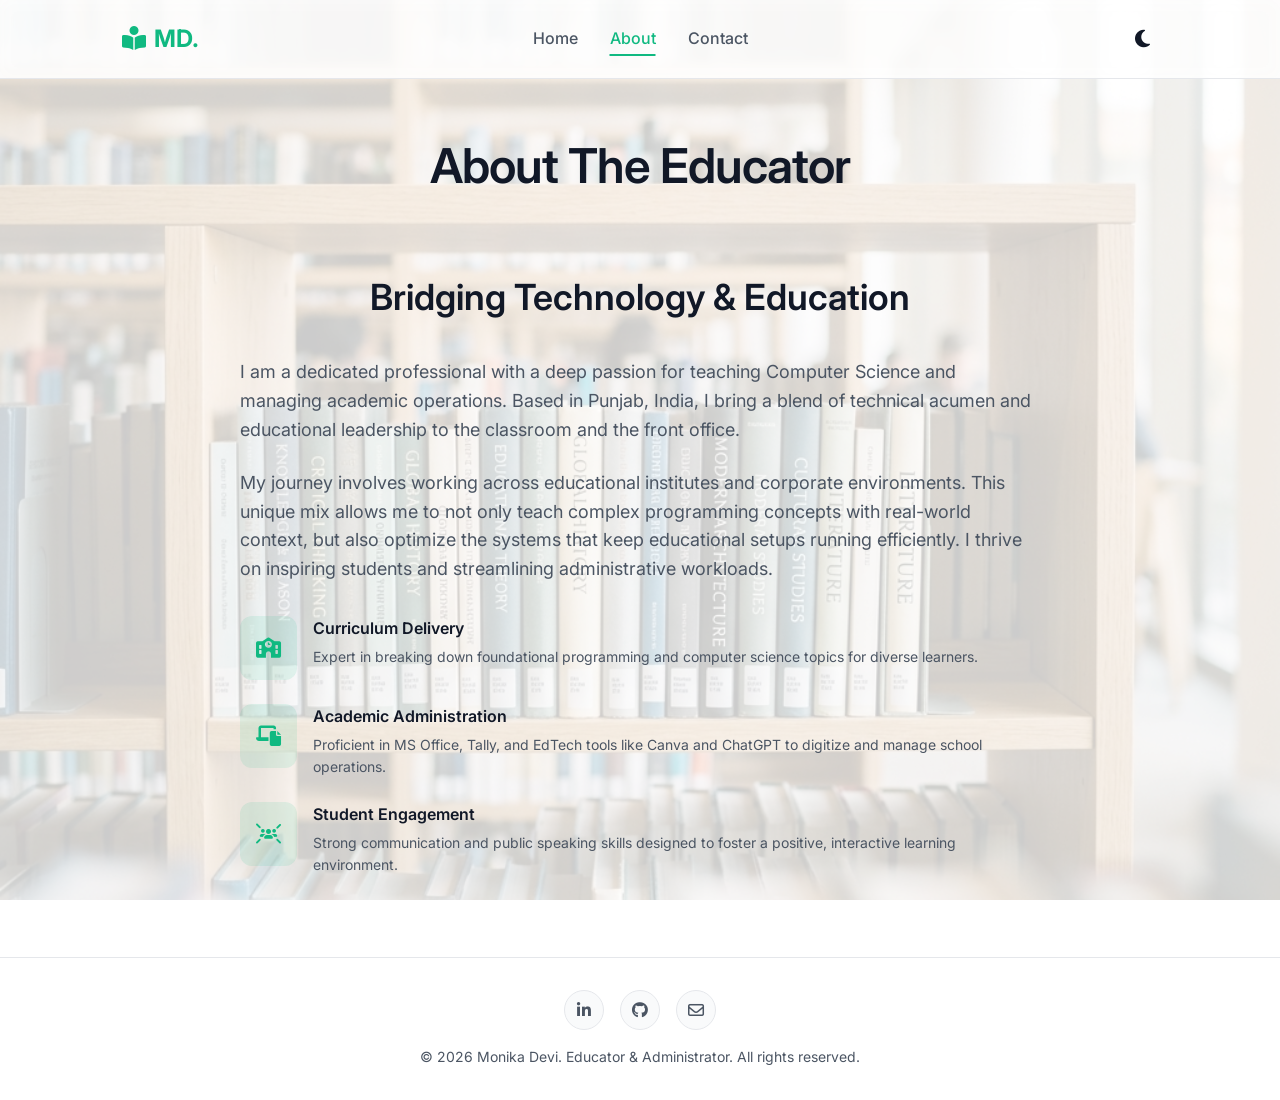
==== about.html @ 3ba0f4ba "HOSTED 1" ====
<!DOCTYPE html>
<html lang="en">
<head>
  <meta charset="UTF-8">
  <meta name="viewport" content="width=device-width, initial-scale=1.0">
  <title>About | Monika Devi</title>
  <link rel="stylesheet" href="style.css">
  <link rel="stylesheet" href="https://cdnjs.cloudflare.com/ajax/libs/font-awesome/6.4.0/css/all.min.css">
</head>
<body>

  <nav class="navbar">
    <div class="container">
      <a href="index.html" class="logo"><i class="fa-solid fa-book-open-reader" style="margin-right: 8px;"></i>MD.</a>
      <div class="nav-links" id="nav-links">
        <a href="index.html">Home</a>
        <a href="about.html" class="active">About</a>
        <a href="contact.html">Contact</a>
      </div>
      <div style="display: flex; gap: 1rem; align-items: center;">
        <button class="theme-toggle" id="theme-toggle" aria-label="Toggle Theme">
          <i class="fa-solid fa-moon"></i>
        </button>
        <button class="menu-toggle" id="menu-toggle" aria-label="Toggle Menu">
          <i class="fa-solid fa-bars"></i>
        </button>
      </div>
    </div>
  </nav>

  <main>
    <section class="about-section">
      <div class="container">
        <h1 class="reveal" style="text-align: center; margin-bottom: 4rem;">About The Educator</h1>
        
        <div class="about-grid" style="grid-template-columns: 1fr; max-width: 800px; margin: 0 auto;">
          <div class="about-content reveal">
            <h2>Bridging Technology & Education</h2>
            <p>
              I am a dedicated professional with a deep passion for teaching Computer Science and managing academic operations. Based in Punjab, India, I bring a blend of technical acumen and educational leadership to the classroom and the front office.
            </p>
            <p>
              My journey involves working across educational institutes and corporate environments. This unique mix allows me to not only teach complex programming concepts with real-world context, but also optimize the systems that keep educational setups running efficiently. I thrive on inspiring students and streamlining administrative workloads.
            </p>

            <div class="about-highlights">
              <div class="highlight-item">
                <div class="highlight-icon">
                  <i class="fa-solid fa-school"></i>
                </div>
                <div class="highlight-text">
                  <h4>Curriculum Delivery</h4>
                  <p>Expert in breaking down foundational programming and computer science topics for diverse learners.</p>
                </div>
              </div>

              <div class="highlight-item">
                <div class="highlight-icon">
                  <i class="fa-solid fa-laptop-file"></i>
                </div>
                <div class="highlight-text">
                  <h4>Academic Administration</h4>
                  <p>Proficient in MS Office, Tally, and EdTech tools like Canva and ChatGPT to digitize and manage school operations.</p>
                </div>
              </div>

              <div class="highlight-item">
                <div class="highlight-icon">
                  <i class="fa-solid fa-users-rays"></i>
                </div>
                <div class="highlight-text">
                  <h4>Student Engagement</h4>
                  <p>Strong communication and public speaking skills designed to foster a positive, interactive learning environment.</p>
                </div>
              </div>
            </div>
          </div>
        </div>
      </div>
    </section>
  </main>

  <footer class="footer">
    <div class="container">
      <div class="social-icons">
        <a href="#" aria-label="LinkedIn"><i class="fa-brands fa-linkedin-in"></i></a>
        <a href="#" aria-label="GitHub"><i class="fa-brands fa-github"></i></a>
        <a href="mailto:Monikadhiman25837@gmail.com" aria-label="Email"><i class="fa-regular fa-envelope"></i></a>
      </div>
      <p>&copy; 2026 Monika Devi. Educator & Administrator. All rights reserved.</p>
    </div>
  </footer>

  <script src="script.js"></script>
</body>
</html>
---- style.css ----
@import url('https://fonts.googleapis.com/css2?family=Inter:wght@300;400;500;600;700&display=swap');

:root {
  --bg-color: #ffffff;
  --text-primary: #111827;
  --text-secondary: #4b5563;
  --accent-color: #10b981;
  --accent-hover: #059669;
  --card-bg: #f9fafb;
  --nav-bg: rgba(255, 255, 255, 0.9);
  --border-color: #e5e7eb;
  --shadow: 0 10px 25px -5px rgba(0, 0, 0, 0.05), 0 8px 10px -6px rgba(0, 0, 0, 0.01);
  --radius: 12px;
  --transition: 0.3s cubic-bezier(0.4, 0, 0.2, 1);
}

[data-theme="dark"] {
  --bg-color: #0f1115;
  --text-primary: #f9fafb;
  --text-secondary: #9ca3af;
  --card-bg: #1a1d24;
  --nav-bg: rgba(15, 17, 21, 0.9);
  --border-color: #272a30;
  --shadow: 0 10px 25px -5px rgba(0, 0, 0, 0.5);
}

* {
  margin: 0;
  padding: 0;
  box-sizing: border-box;
}

body {
  font-family: 'Inter', sans-serif;
  background-color: var(--bg-color);
  color: var(--text-primary);
  line-height: 1.6;
  transition: background-color var(--transition), color var(--transition);
  overflow-x: hidden;
  opacity: 0;
  /* For page transition */
  animation: fadeInPage 0.5s ease forwards;
}

body::before {
  content: '';
  position: fixed;
  top: 0;
  left: 0;
  width: 100%;
  height: 100%;
  background: url('books-bg.png') center/cover no-repeat;
  opacity: 0.2;
  pointer-events: none;
  z-index: -1;
  transition: opacity var(--transition);
}

[data-theme="dark"] body::before {
  opacity: 0.03;
}

@keyframes fadeInPage {
  to {
    opacity: 1;
  }
}

body.fade-out {
  opacity: 0;
}

a {
  text-decoration: none;
  color: inherit;
}

ul {
  list-style: none;
}

/* Typography */
h1,
h2,
h3,
h4 {
  color: var(--text-primary);
  font-weight: 600;
  margin-bottom: 1rem;
}

h1 {
  font-size: 3rem;
  letter-spacing: -0.02em;
}

h2 {
  font-size: 2.25rem;
  margin-bottom: 2rem;
  text-align: center;
}

p {
  color: var(--text-secondary);
  margin-bottom: 1rem;
}

/* Layout */
.container {
  max-width: 1100px;
  margin: 0 auto;
  padding: 0 2rem;
}

section {
  padding: 5rem 0;
}

/* Navbar */
.navbar {
  position: fixed;
  top: 0;
  left: 0;
  width: 100%;
  padding: 1.25rem 0;
  background: var(--nav-bg);
  backdrop-filter: blur(8px);
  -webkit-backdrop-filter: blur(8px);
  z-index: 1000;
  border-bottom: 1px solid var(--border-color);
  transition: background var(--transition), border-color var(--transition);
}

.navbar .container {
  display: flex;
  justify-content: space-between;
  align-items: center;
  position: relative;
}

.logo {
  font-size: 1.5rem;
  font-weight: 700;
  color: var(--accent-color);
}

.nav-links {
  position: absolute;
  left: 50%;
  transform: translateX(-50%);
  display: flex;
  gap: 2rem;
  align-items: center;
}

.nav-links a {
  font-weight: 500;
  color: var(--text-secondary);
  transition: color var(--transition);
  position: relative;
}

.nav-links a:hover,
.nav-links a.active {
  color: var(--accent-color);
}

.nav-links a::after {
  content: '';
  position: absolute;
  width: 0;
  height: 2px;
  bottom: -4px;
  left: 0;
  background-color: var(--accent-color);
  transition: width var(--transition);
}

.nav-links a:hover::after,
.nav-links a.active::after {
  width: 100%;
}

.theme-toggle {
  background: none;
  border: none;
  color: var(--text-primary);
  cursor: pointer;
  font-size: 1.25rem;
  display: flex;
  align-items: center;
  justify-content: center;
  padding: 0.5rem;
  border-radius: 50%;
  transition: background-color var(--transition);
}

.theme-toggle:hover {
  background-color: var(--card-bg);
}

.menu-toggle {
  display: none;
  background: none;
  border: none;
  color: var(--text-primary);
  font-size: 1.5rem;
  cursor: pointer;
}

/* Buttons */
.btn {
  display: inline-flex;
  align-items: center;
  justify-content: center;
  padding: 0.875rem 1.75rem;
  border-radius: var(--radius);
  font-weight: 500;
  font-size: 1rem;
  cursor: pointer;
  transition: all var(--transition);
  border: 1px solid transparent;
}

.btn-primary {
  background-color: var(--accent-color);
  color: #ffffff;
}

.btn-primary:hover {
  background-color: var(--accent-hover);
  transform: translateY(-2px);
  box-shadow: 0 4px 12px rgba(16, 185, 129, 0.3);
}

.btn-outline {
  background-color: transparent;
  color: var(--text-primary);
  border-color: var(--border-color);
}

.btn-outline:hover {
  border-color: var(--accent-color);
  color: var(--accent-color);
  transform: translateY(-2px);
}

/* Hero Section */
.hero {
  min-height: 100vh;
  display: flex;
  align-items: center;
  padding-top: 5rem;
}

.hero-content {
  max-width: 800px;
}

.hero-tagline {
  color: var(--accent-color);
  font-weight: 600;
  letter-spacing: 0.05em;
  text-transform: uppercase;
  margin-bottom: 1rem;
  display: block;
}

.hero-title {
  margin-bottom: 1.5rem;
}

.hero-description {
  font-size: 1.125rem;
  margin-bottom: 2.5rem;
  max-width: 600px;
}

.hero-buttons {
  display: flex;
  gap: 1rem;
}

/* Skills Section */
.skills-grid {
  display: grid;
  grid-template-columns: 1fr 1fr;
  gap: 2rem;
}

.skill-category {
  background-color: var(--card-bg);
  padding: 2rem;
  border-radius: var(--radius);
  border: 1px solid var(--border-color);
  box-shadow: var(--shadow);
  transition: transform var(--transition), box-shadow var(--transition);
}

.skill-category:hover {
  transform: translateY(-5px);
  box-shadow: 0 15px 30px rgba(0, 0, 0, 0.1);
}

.skill-item {
  margin-bottom: 1.5rem;
}

.skill-item:last-child {
  margin-bottom: 0;
}

.skill-info {
  display: flex;
  justify-content: space-between;
  margin-bottom: 0.5rem;
  font-weight: 500;
}

.progress-bar {
  width: 100%;
  height: 8px;
  background-color: var(--border-color);
  border-radius: 4px;
  overflow: hidden;
}

.progress {
  height: 100%;
  background-color: var(--accent-color);
  border-radius: 4px;
  width: 0;
  transition: width 1s ease-in-out;
}

/* Timeline (Experience & Education) */
.timeline {
  position: relative;
  max-width: 800px;
  margin: 0 auto;
}

.timeline::before {
  content: '';
  position: absolute;
  top: 0;
  bottom: 0;
  left: 20px;
  width: 2px;
  background-color: var(--border-color);
}

.timeline-item {
  position: relative;
  padding-left: 3.5rem;
  margin-bottom: 3rem;
}

.timeline-item:last-child {
  margin-bottom: 0;
}

.timeline-dot {
  position: absolute;
  left: 13px;
  top: 0.25rem;
  width: 16px;
  height: 16px;
  border-radius: 50%;
  background-color: var(--accent-color);
  border: 4px solid var(--bg-color);
  box-shadow: 0 0 0 2px var(--accent-color);
}

.timeline-content {
  background-color: var(--card-bg);
  padding: 1.5rem;
  border-radius: var(--radius);
  border: 1px solid var(--border-color);
  box-shadow: var(--shadow);
  transition: transform var(--transition);
}

.timeline-content:hover {
  transform: translateX(5px);
}

.timeline-date {
  color: var(--accent-color);
  font-size: 0.875rem;
  font-weight: 600;
  margin-bottom: 0.5rem;
}

.timeline-title {
  margin-bottom: 0.25rem;
  font-size: 1.25rem;
}

.timeline-subtitle {
  color: var(--text-secondary);
  font-size: 0.875rem;
  margin-bottom: 1rem;
}

/* About Page */
.about-section {
  padding-top: 8rem;
  min-height: calc(100vh - 80px);
}

.about-grid {
  display: grid;
  grid-template-columns: 1fr 1fr;
  gap: 4rem;
  align-items: center;
}

.about-content p {
  font-size: 1.125rem;
  margin-bottom: 1.5rem;
}

.about-highlights {
  display: flex;
  flex-direction: column;
  gap: 1.5rem;
  margin-top: 2rem;
}

.highlight-item {
  display: flex;
  align-items: flex-start;
  gap: 1rem;
}

.highlight-icon {
  background-color: rgba(16, 185, 129, 0.1);
  color: var(--accent-color);
  padding: 1rem;
  border-radius: var(--radius);
  font-size: 1.25rem;
}

.highlight-text h4 {
  margin-bottom: 0.25rem;
}

.highlight-text p {
  margin-bottom: 0;
  font-size: 0.875rem;
}

.about-image-container {
  position: relative;
}

.about-image-placeholder {
  width: 100%;
  aspect-ratio: 4/5;
  background-color: var(--card-bg);
  border-radius: var(--radius);
  border: 1px solid var(--border-color);
  display: flex;
  align-items: center;
  justify-content: center;
  color: var(--text-secondary);
  font-size: 4rem;
  box-shadow: var(--shadow);
}

/* Contact Page */
.contact-section {
  padding-top: 8rem;
  min-height: calc(100vh - 80px);
}

.contact-grid {
  display: grid;
  grid-template-columns: 1fr 2fr;
  gap: 4rem;
}

.contact-info {
  display: flex;
  flex-direction: column;
  gap: 2rem;
}

.contact-item {
  background-color: var(--card-bg);
  padding: 1.5rem;
  border-radius: var(--radius);
  border: 1px solid var(--border-color);
  display: flex;
  align-items: center;
  gap: 1rem;
  box-shadow: var(--shadow);
  transition: transform var(--transition);
}

.contact-item:hover {
  transform: translateY(-5px);
}

.contact-icon {
  background-color: rgba(16, 185, 129, 0.1);
  color: var(--accent-color);
  padding: 1rem;
  border-radius: 50%;
  font-size: 1.25rem;
  display: flex;
  align-items: center;
  justify-content: center;
}

.contact-details h4 {
  margin-bottom: 0.25rem;
  font-size: 1rem;
}

.contact-details p {
  margin-bottom: 0;
  font-size: 0.875rem;
}

.contact-form {
  background-color: var(--card-bg);
  padding: 2.5rem;
  border-radius: var(--radius);
  border: 1px solid var(--border-color);
  box-shadow: var(--shadow);
}

.form-group {
  margin-bottom: 1.5rem;
}

.form-label {
  display: block;
  margin-bottom: 0.5rem;
  font-weight: 500;
  color: var(--text-primary);
}

.form-control {
  width: 100%;
  padding: 0.875rem 1rem;
  background-color: var(--bg-color);
  border: 1px solid var(--border-color);
  border-radius: var(--radius);
  color: var(--text-primary);
  font-family: inherit;
  font-size: 1rem;
  transition: border-color var(--transition), box-shadow var(--transition);
}

.form-control:focus {
  outline: none;
  border-color: var(--accent-color);
  box-shadow: 0 0 0 3px rgba(16, 185, 129, 0.1);
}

textarea.form-control {
  resize: vertical;
  min-height: 120px;
}

/* Footer */
.footer {
  text-align: center;
  padding: 2rem 0;
  border-top: 1px solid var(--border-color);
  margin-top: auto;
}

.social-icons {
  display: flex;
  justify-content: center;
  gap: 1rem;
  margin-bottom: 1rem;
}

.social-icons a {
  display: flex;
  align-items: center;
  justify-content: center;
  width: 40px;
  height: 40px;
  border-radius: 50%;
  background-color: var(--card-bg);
  color: var(--text-secondary);
  border: 1px solid var(--border-color);
  transition: all var(--transition);
}

.social-icons a:hover {
  background-color: var(--accent-color);
  color: #fff;
  border-color: var(--accent-color);
  transform: translateY(-3px);
}

.footer p {
  margin-bottom: 0;
  font-size: 0.875rem;
}

/* Animations */
.reveal {
  opacity: 0;
  transform: translateY(30px);
  transition: opacity 0.8s ease, transform 0.8s ease;
}

.reveal.active {
  opacity: 1;
  transform: translateY(0);
}

/* Responsive Design */
@media (max-width: 768px) {
  h1 {
    font-size: 2.25rem;
  }

  h2 {
    font-size: 1.75rem;
  }

  .menu-toggle {
    display: block;
  }

  .nav-links {
    position: fixed;
    top: 70px;
    left: -100%;
    transform: none;
    width: 100%;
    height: calc(100vh - 70px);
    background-color: var(--bg-color);
    flex-direction: column;
    justify-content: center;
    gap: 2rem;
    transition: left var(--transition);
  }

  .nav-links.active {
    left: 0;
  }

  .nav-links a {
    font-size: 1.25rem;
  }

  .hero-buttons {
    flex-direction: column;
  }

  .btn {
    width: 100%;
  }

  .skills-grid,
  .about-grid,
  .contact-grid {
    grid-template-columns: 1fr;
  }
}
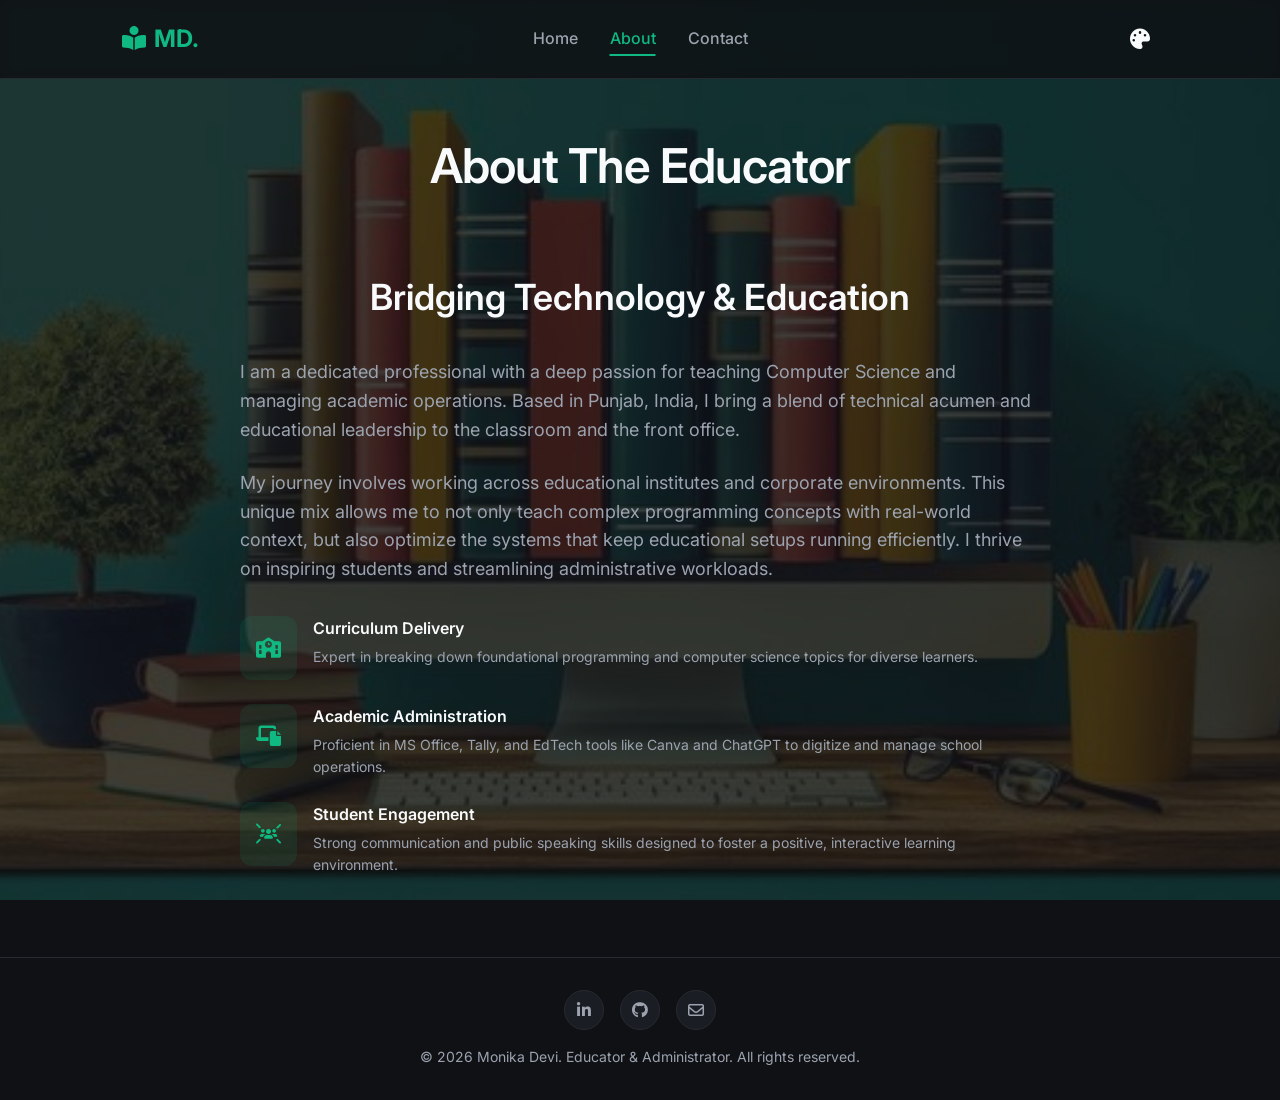
==== commit 075b941f: "fixed" ====
--- a/about.html
+++ b/about.html
@@ -18,9 +18,14 @@
         <a href="contact.html">Contact</a>
       </div>
       <div style="display: flex; gap: 1rem; align-items: center;">
-        <button class="theme-toggle" id="theme-toggle" aria-label="Toggle Theme">
-          <i class="fa-solid fa-moon"></i>
-        </button>
+        <div style="position: relative; display: flex; align-items: center;">
+          <button class="theme-toggle" id="theme-toggle" aria-label="Pick Theme Color">
+            <i class="fa-solid fa-palette"></i>
+          </button>
+          <div class="color-options" id="color-options">
+            <!-- Colors are dynamically injected here from script.js -->
+          </div>
+        </div>
         <button class="menu-toggle" id="menu-toggle" aria-label="Toggle Menu">
           <i class="fa-solid fa-bars"></i>
         </button>
--- a/style.css
+++ b/style.css
@@ -1,20 +1,6 @@
 @import url('https://fonts.googleapis.com/css2?family=Inter:wght@300;400;500;600;700&display=swap');
 
 :root {
-  --bg-color: #ffffff;
-  --text-primary: #111827;
-  --text-secondary: #4b5563;
-  --accent-color: #10b981;
-  --accent-hover: #059669;
-  --card-bg: #f9fafb;
-  --nav-bg: rgba(255, 255, 255, 0.9);
-  --border-color: #e5e7eb;
-  --shadow: 0 10px 25px -5px rgba(0, 0, 0, 0.05), 0 8px 10px -6px rgba(0, 0, 0, 0.01);
-  --radius: 12px;
-  --transition: 0.3s cubic-bezier(0.4, 0, 0.2, 1);
-}
-
-[data-theme="dark"] {
   --bg-color: #0f1115;
   --text-primary: #f9fafb;
   --text-secondary: #9ca3af;
@@ -22,7 +8,15 @@
   --nav-bg: rgba(15, 17, 21, 0.9);
   --border-color: #272a30;
   --shadow: 0 10px 25px -5px rgba(0, 0, 0, 0.5);
-}
+  --radius: 12px;
+  --transition: 0.3s cubic-bezier(0.4, 0, 0.2, 1);
+  
+  /* Emerald Green Theme (Default) */
+  --accent-color: #10b981;
+  --accent-hover: #059669;
+}
+
+
 
 * {
   margin: 0;
@@ -47,17 +41,14 @@
   position: fixed;
   top: 0;
   left: 0;
-  width: 100%;
-  height: 100%;
-  background: url('books-bg.png') center/cover no-repeat;
+  width: 100vw;
+  height: 100vh; /* Fallback */
+  height: 100lvh; /* Locks height to prevent jump when mobile URL bar hides */
+  background: url('books-bg.jpg') center/cover no-repeat;
   opacity: 0.2;
   pointer-events: none;
   z-index: -1;
   transition: opacity var(--transition);
-}
-
-[data-theme="dark"] body::before {
-  opacity: 0.03;
 }
 
 @keyframes fadeInPage {
@@ -618,6 +609,47 @@
   transform: translateY(0);
 }
 
+/* Color Options Palette */
+.color-options {
+  position: absolute;
+  top: 150%;
+  right: 0;
+  background-color: var(--card-bg);
+  border: 1px solid var(--border-color);
+  border-radius: var(--radius);
+  padding: 0.5rem;
+  display: flex;
+  gap: 0.5rem;
+  box-shadow: var(--shadow);
+  opacity: 0;
+  visibility: hidden;
+  transform: translateY(-10px);
+  transition: all var(--transition);
+}
+
+.color-options.show {
+  opacity: 1;
+  visibility: visible;
+  transform: translateY(0);
+}
+
+.color-dot {
+  width: 24px;
+  height: 24px;
+  border-radius: 50%;
+  cursor: pointer;
+  transition: transform 0.2s ease;
+  border: 2px solid transparent;
+}
+
+.color-dot:hover {
+  transform: scale(1.1);
+}
+
+.color-dot.active {
+  border-color: var(--text-primary);
+}
+
 /* Responsive Design */
 @media (max-width: 768px) {
   h1 {
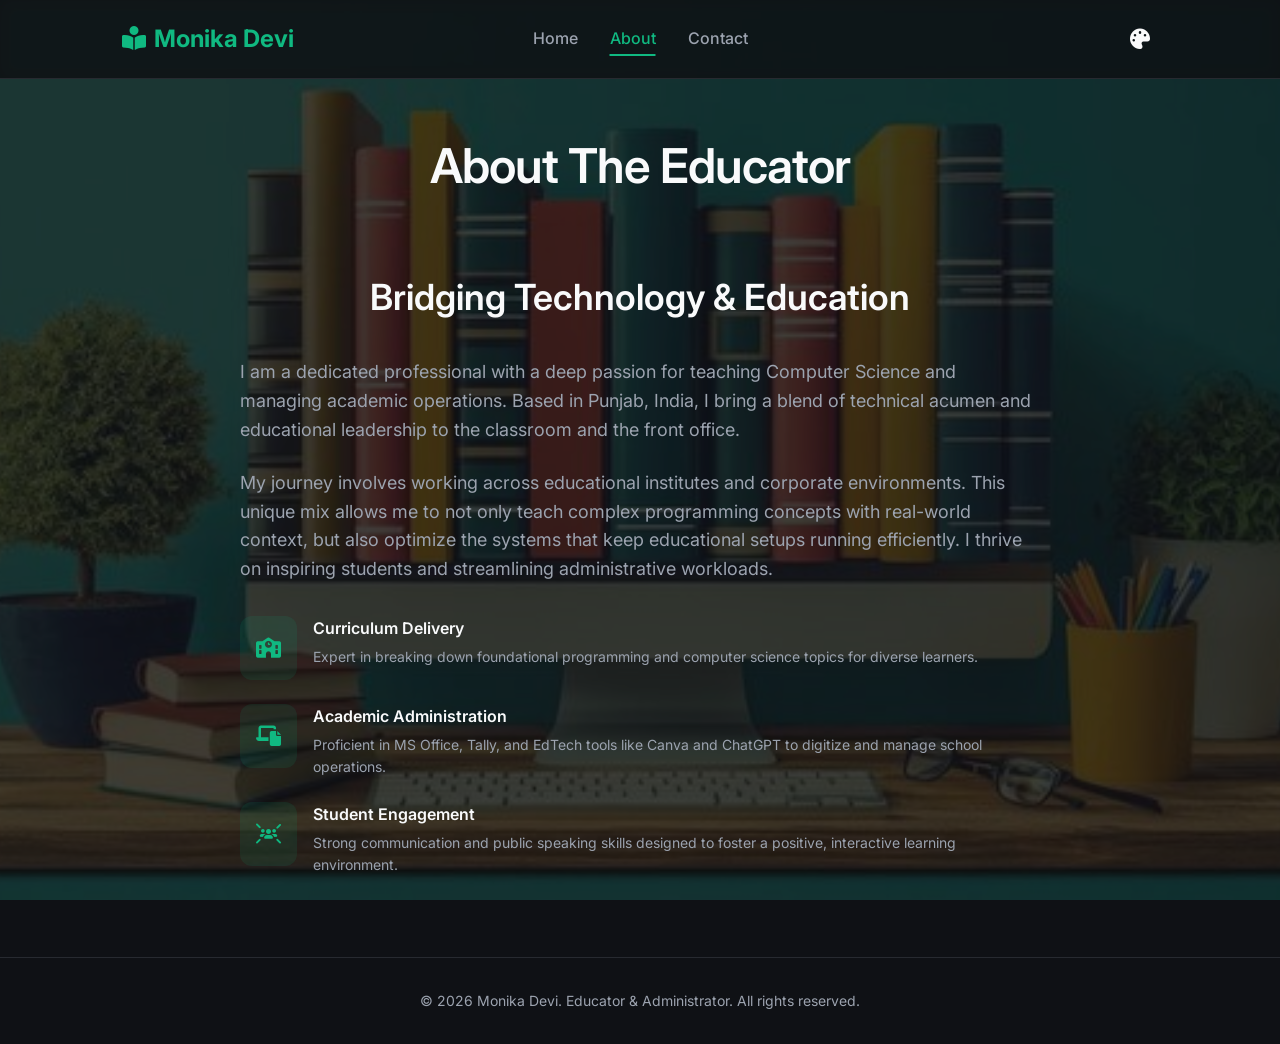
==== commit 82938579: "fixed" ====
--- a/about.html
+++ b/about.html
@@ -1,5 +1,6 @@
 <!DOCTYPE html>
 <html lang="en">
+
 <head>
   <meta charset="UTF-8">
   <meta name="viewport" content="width=device-width, initial-scale=1.0">
@@ -7,11 +8,13 @@
   <link rel="stylesheet" href="style.css">
   <link rel="stylesheet" href="https://cdnjs.cloudflare.com/ajax/libs/font-awesome/6.4.0/css/all.min.css">
 </head>
+
 <body>
 
   <nav class="navbar">
     <div class="container">
-      <a href="index.html" class="logo"><i class="fa-solid fa-book-open-reader" style="margin-right: 8px;"></i>MD.</a>
+      <a href="index.html" class="logo"><i class="fa-solid fa-book-open-reader" style="margin-right: 8px;"></i>Monika
+        Devi</a>
       <div class="nav-links" id="nav-links">
         <a href="index.html">Home</a>
         <a href="about.html" class="active">About</a>
@@ -37,15 +40,20 @@
     <section class="about-section">
       <div class="container">
         <h1 class="reveal" style="text-align: center; margin-bottom: 4rem;">About The Educator</h1>
-        
+
         <div class="about-grid" style="grid-template-columns: 1fr; max-width: 800px; margin: 0 auto;">
           <div class="about-content reveal">
             <h2>Bridging Technology & Education</h2>
             <p>
-              I am a dedicated professional with a deep passion for teaching Computer Science and managing academic operations. Based in Punjab, India, I bring a blend of technical acumen and educational leadership to the classroom and the front office.
+              I am a dedicated professional with a deep passion for teaching Computer Science and managing academic
+              operations. Based in Punjab, India, I bring a blend of technical acumen and educational leadership to the
+              classroom and the front office.
             </p>
             <p>
-              My journey involves working across educational institutes and corporate environments. This unique mix allows me to not only teach complex programming concepts with real-world context, but also optimize the systems that keep educational setups running efficiently. I thrive on inspiring students and streamlining administrative workloads.
+              My journey involves working across educational institutes and corporate environments. This unique mix
+              allows me to not only teach complex programming concepts with real-world context, but also optimize the
+              systems that keep educational setups running efficiently. I thrive on inspiring students and streamlining
+              administrative workloads.
             </p>
 
             <div class="about-highlights">
@@ -55,7 +63,8 @@
                 </div>
                 <div class="highlight-text">
                   <h4>Curriculum Delivery</h4>
-                  <p>Expert in breaking down foundational programming and computer science topics for diverse learners.</p>
+                  <p>Expert in breaking down foundational programming and computer science topics for diverse learners.
+                  </p>
                 </div>
               </div>
 
@@ -65,7 +74,8 @@
                 </div>
                 <div class="highlight-text">
                   <h4>Academic Administration</h4>
-                  <p>Proficient in MS Office, Tally, and EdTech tools like Canva and ChatGPT to digitize and manage school operations.</p>
+                  <p>Proficient in MS Office, Tally, and EdTech tools like Canva and ChatGPT to digitize and manage
+                    school operations.</p>
                 </div>
               </div>
 
@@ -75,7 +85,8 @@
                 </div>
                 <div class="highlight-text">
                   <h4>Student Engagement</h4>
-                  <p>Strong communication and public speaking skills designed to foster a positive, interactive learning environment.</p>
+                  <p>Strong communication and public speaking skills designed to foster a positive, interactive learning
+                    environment.</p>
                 </div>
               </div>
             </div>
@@ -87,15 +98,12 @@
 
   <footer class="footer">
     <div class="container">
-      <div class="social-icons">
-        <a href="#" aria-label="LinkedIn"><i class="fa-brands fa-linkedin-in"></i></a>
-        <a href="#" aria-label="GitHub"><i class="fa-brands fa-github"></i></a>
-        <a href="mailto:Monikadhiman25837@gmail.com" aria-label="Email"><i class="fa-regular fa-envelope"></i></a>
-      </div>
+
       <p>&copy; 2026 Monika Devi. Educator & Administrator. All rights reserved.</p>
     </div>
   </footer>
 
   <script src="script.js"></script>
 </body>
-</html>
+
+</html>
--- a/style.css
+++ b/style.css
@@ -617,14 +617,15 @@
   background-color: var(--card-bg);
   border: 1px solid var(--border-color);
   border-radius: var(--radius);
-  padding: 0.5rem;
-  display: flex;
-  gap: 0.5rem;
+  padding: 0.75rem;
+  display: flex;
+  gap: 0.75rem;
   box-shadow: var(--shadow);
   opacity: 0;
   visibility: hidden;
   transform: translateY(-10px);
   transition: all var(--transition);
+  z-index: 1001; /* Guarantee it overlays everything on mobile */
 }
 
 .color-options.show {
@@ -634,8 +635,8 @@
 }
 
 .color-dot {
-  width: 24px;
-  height: 24px;
+  width: 32px;
+  height: 32px;
   border-radius: 50%;
   cursor: pointer;
   transition: transform 0.2s ease;
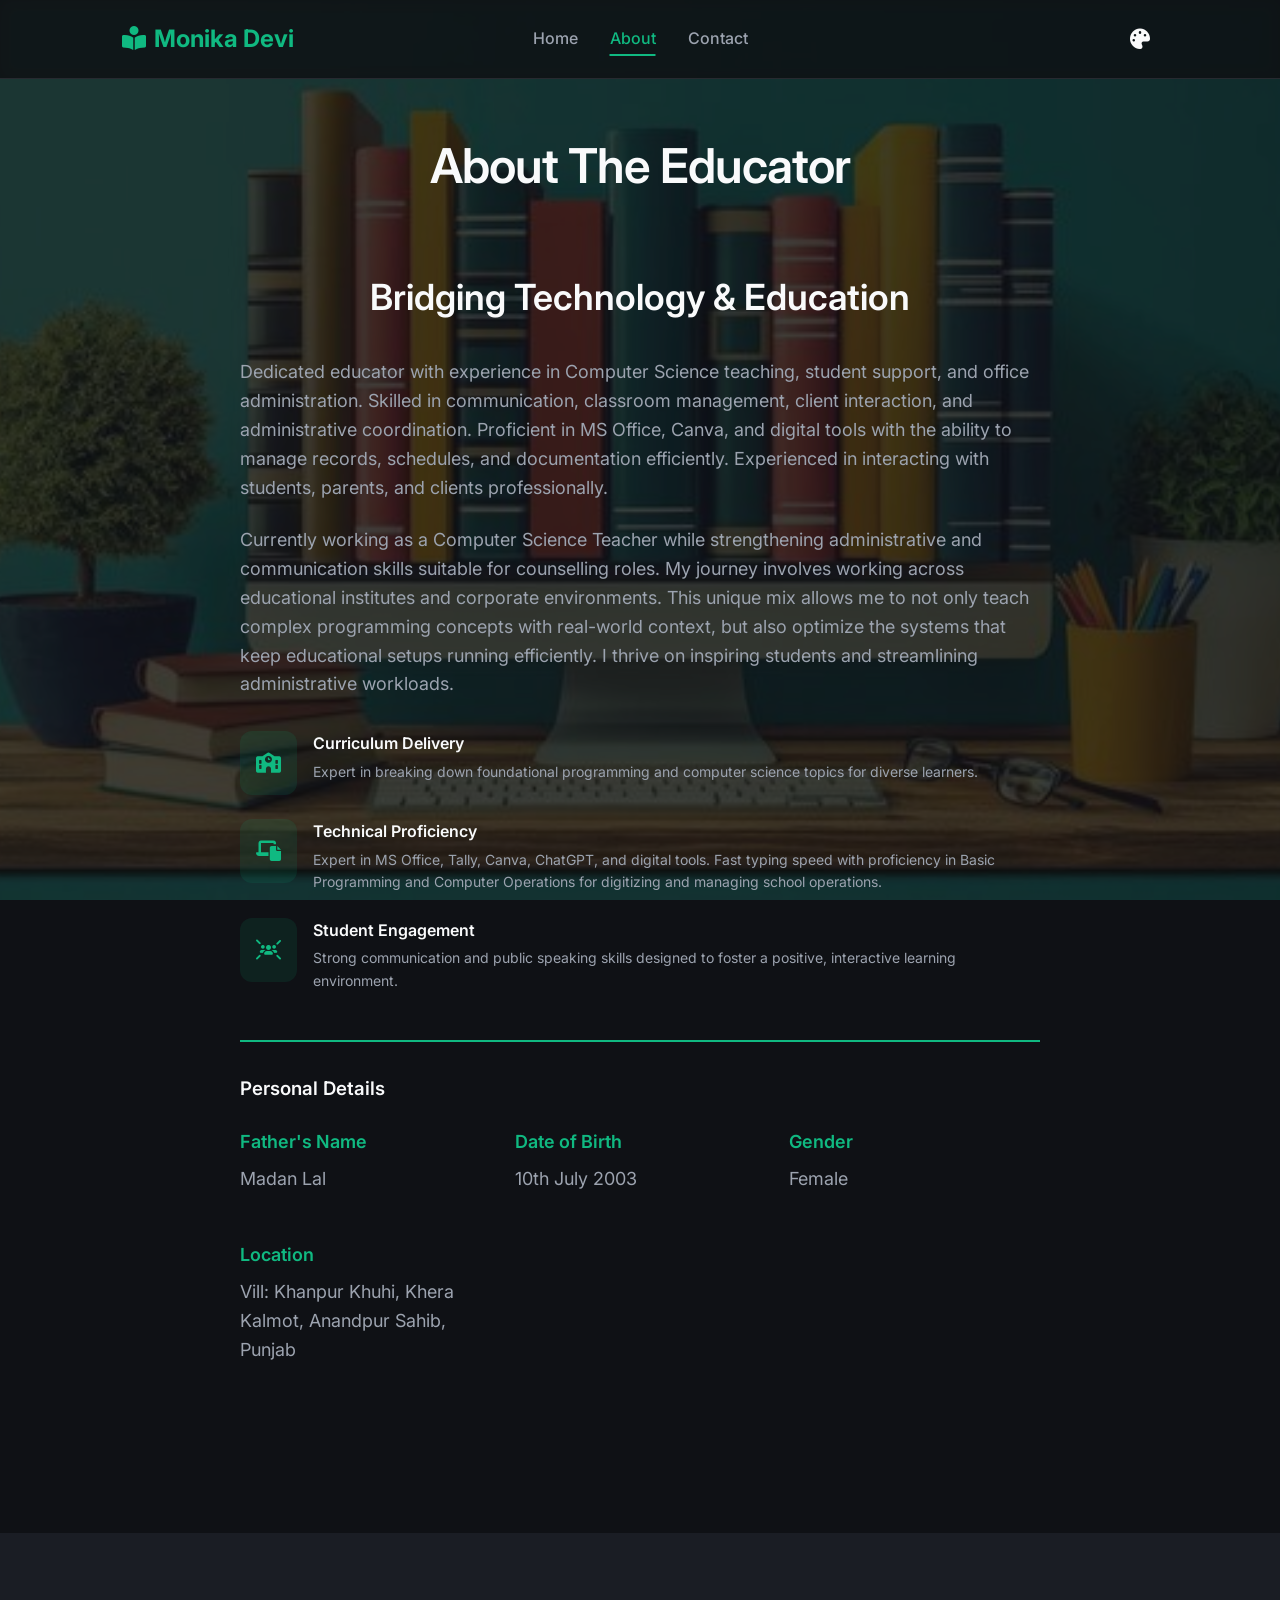
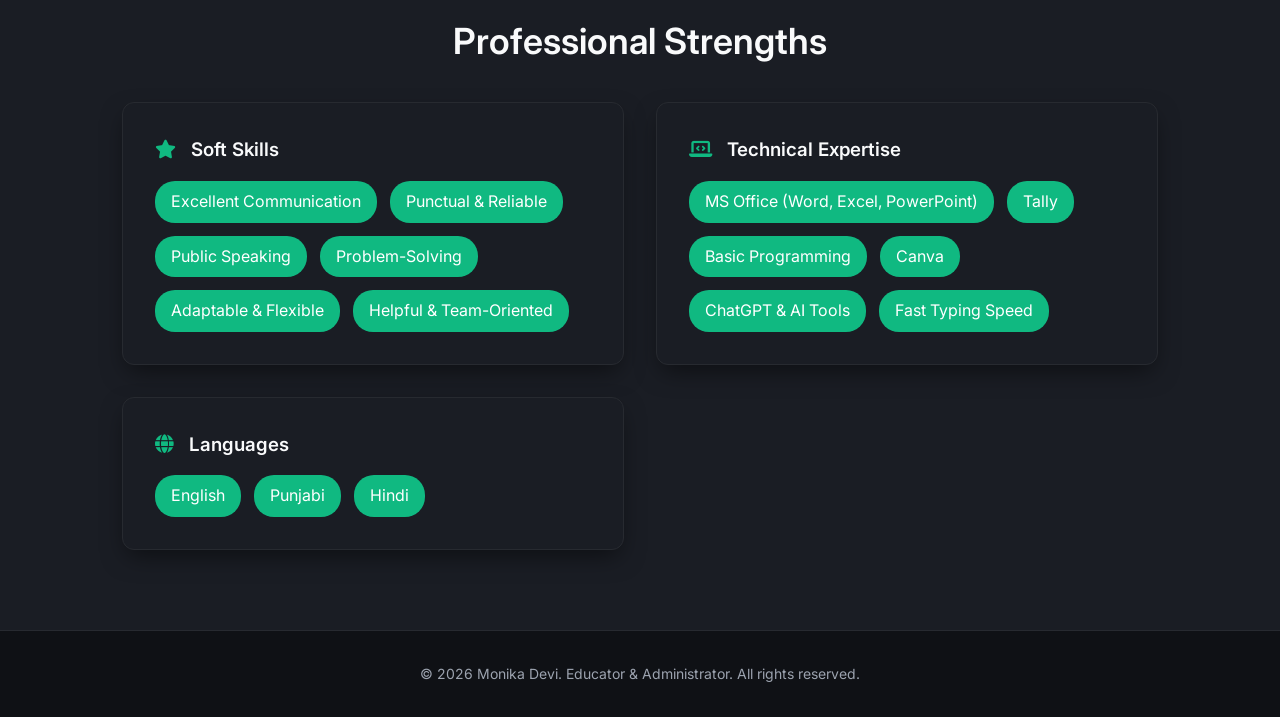
==== commit 3700f1a2: "NEW LINK ADDED" ====
--- a/about.html
+++ b/about.html
@@ -45,15 +45,10 @@
           <div class="about-content reveal">
             <h2>Bridging Technology & Education</h2>
             <p>
-              I am a dedicated professional with a deep passion for teaching Computer Science and managing academic
-              operations. Based in Punjab, India, I bring a blend of technical acumen and educational leadership to the
-              classroom and the front office.
+              Dedicated educator with experience in Computer Science teaching, student support, and office administration. Skilled in communication, classroom management, client interaction, and administrative coordination. Proficient in MS Office, Canva, and digital tools with the ability to manage records, schedules, and documentation efficiently. Experienced in interacting with students, parents, and clients professionally.
             </p>
             <p>
-              My journey involves working across educational institutes and corporate environments. This unique mix
-              allows me to not only teach complex programming concepts with real-world context, but also optimize the
-              systems that keep educational setups running efficiently. I thrive on inspiring students and streamlining
-              administrative workloads.
+              Currently working as a Computer Science Teacher while strengthening administrative and communication skills suitable for counselling roles. My journey involves working across educational institutes and corporate environments. This unique mix allows me to not only teach complex programming concepts with real-world context, but also optimize the systems that keep educational setups running efficiently. I thrive on inspiring students and streamlining administrative workloads.
             </p>
 
             <div class="about-highlights">
@@ -73,9 +68,8 @@
                   <i class="fa-solid fa-laptop-file"></i>
                 </div>
                 <div class="highlight-text">
-                  <h4>Academic Administration</h4>
-                  <p>Proficient in MS Office, Tally, and EdTech tools like Canva and ChatGPT to digitize and manage
-                    school operations.</p>
+                  <h4>Technical Proficiency</h4>
+                  <p>Expert in MS Office, Tally, Canva, ChatGPT, and digital tools. Fast typing speed with proficiency in Basic Programming and Computer Operations for digitizing and managing school operations.</p>
                 </div>
               </div>
 
@@ -90,15 +84,81 @@
                 </div>
               </div>
             </div>
+
+            <div style="margin-top: 3rem; padding-top: 2rem; border-top: 2px solid var(--accent-color);">
+              <h3 style="margin-bottom: 1.5rem;">Personal Details</h3>
+              <div style="display: grid; grid-template-columns: repeat(auto-fit, minmax(200px, 1fr)); gap: 1.5rem;">
+                <div>
+                  <p style="color: var(--accent-color); font-weight: 600; margin-bottom: 0.5rem;">Father's Name</p>
+                  <p>Madan Lal</p>
+                </div>
+                <div>
+                  <p style="color: var(--accent-color); font-weight: 600; margin-bottom: 0.5rem;">Date of Birth</p>
+                  <p>10th July 2003</p>
+                </div>
+                <div>
+                  <p style="color: var(--accent-color); font-weight: 600; margin-bottom: 0.5rem;">Gender</p>
+                  <p>Female</p>
+                </div>
+                <div>
+                  <p style="color: var(--accent-color); font-weight: 600; margin-bottom: 0.5rem;">Location</p>
+                  <p>Vill: Khanpur Khuhi, Khera Kalmot, Anandpur Sahib, Punjab</p>
+                </div>
+              </div>
+            </div>
           </div>
         </div>
       </div>
     </section>
-  </main>
+
+    <!-- Soft Skills Section -->
+    <section class="skills" style="background-color: var(--card-bg); margin-top: 4rem;">
+      <div class="container">
+        <h2 class="reveal">Professional Strengths</h2>
+        <div class="skills-grid">
+          
+          <!-- Soft Skills -->
+          <div class="skill-category reveal">
+            <h3><i class="fa-solid fa-star" style="color: var(--accent-color); margin-right: 10px;"></i> Soft Skills</h3>
+            <div style="display: flex; flex-wrap: wrap; gap: 0.8rem;">
+              <span class="skill-badge" style="background-color: var(--accent-color); color: white; padding: 0.5rem 1rem; border-radius: 20px;">Excellent Communication</span>
+              <span class="skill-badge" style="background-color: var(--accent-color); color: white; padding: 0.5rem 1rem; border-radius: 20px;">Punctual & Reliable</span>
+              <span class="skill-badge" style="background-color: var(--accent-color); color: white; padding: 0.5rem 1rem; border-radius: 20px;">Public Speaking</span>
+              <span class="skill-badge" style="background-color: var(--accent-color); color: white; padding: 0.5rem 1rem; border-radius: 20px;">Problem-Solving</span>
+              <span class="skill-badge" style="background-color: var(--accent-color); color: white; padding: 0.5rem 1rem; border-radius: 20px;">Adaptable & Flexible</span>
+              <span class="skill-badge" style="background-color: var(--accent-color); color: white; padding: 0.5rem 1rem; border-radius: 20px;">Helpful & Team-Oriented</span>
+            </div>
+          </div>
+
+          <!-- Technical Skills -->
+          <div class="skill-category reveal" style="transition-delay: 0.1s;">
+            <h3><i class="fa-solid fa-laptop-code" style="color: var(--accent-color); margin-right: 10px;"></i> Technical Expertise</h3>
+            <div style="display: flex; flex-wrap: wrap; gap: 0.8rem;">
+              <span class="skill-badge" style="background-color: var(--accent-color); color: white; padding: 0.5rem 1rem; border-radius: 20px;">MS Office (Word, Excel, PowerPoint)</span>
+              <span class="skill-badge" style="background-color: var(--accent-color); color: white; padding: 0.5rem 1rem; border-radius: 20px;">Tally</span>
+              <span class="skill-badge" style="background-color: var(--accent-color); color: white; padding: 0.5rem 1rem; border-radius: 20px;">Basic Programming</span>
+              <span class="skill-badge" style="background-color: var(--accent-color); color: white; padding: 0.5rem 1rem; border-radius: 20px;">Canva</span>
+              <span class="skill-badge" style="background-color: var(--accent-color); color: white; padding: 0.5rem 1rem; border-radius: 20px;">ChatGPT & AI Tools</span>
+              <span class="skill-badge" style="background-color: var(--accent-color); color: white; padding: 0.5rem 1rem; border-radius: 20px;">Fast Typing Speed</span>
+            </div>
+          </div>
+
+          <!-- Languages -->
+          <div class="skill-category reveal" style="transition-delay: 0.2s;">
+            <h3><i class="fa-solid fa-globe" style="color: var(--accent-color); margin-right: 10px;"></i> Languages</h3>
+            <div style="display: flex; flex-wrap: wrap; gap: 0.8rem;">
+              <span class="skill-badge" style="background-color: var(--accent-color); color: white; padding: 0.5rem 1rem; border-radius: 20px;">English</span>
+              <span class="skill-badge" style="background-color: var(--accent-color); color: white; padding: 0.5rem 1rem; border-radius: 20px;">Punjabi</span>
+              <span class="skill-badge" style="background-color: var(--accent-color); color: white; padding: 0.5rem 1rem; border-radius: 20px;">Hindi</span>
+            </div>
+          </div>
+
+        </div>
+      </div>
+    </section>
 
   <footer class="footer">
     <div class="container">
-
       <p>&copy; 2026 Monika Devi. Educator & Administrator. All rights reserved.</p>
     </div>
   </footer>
